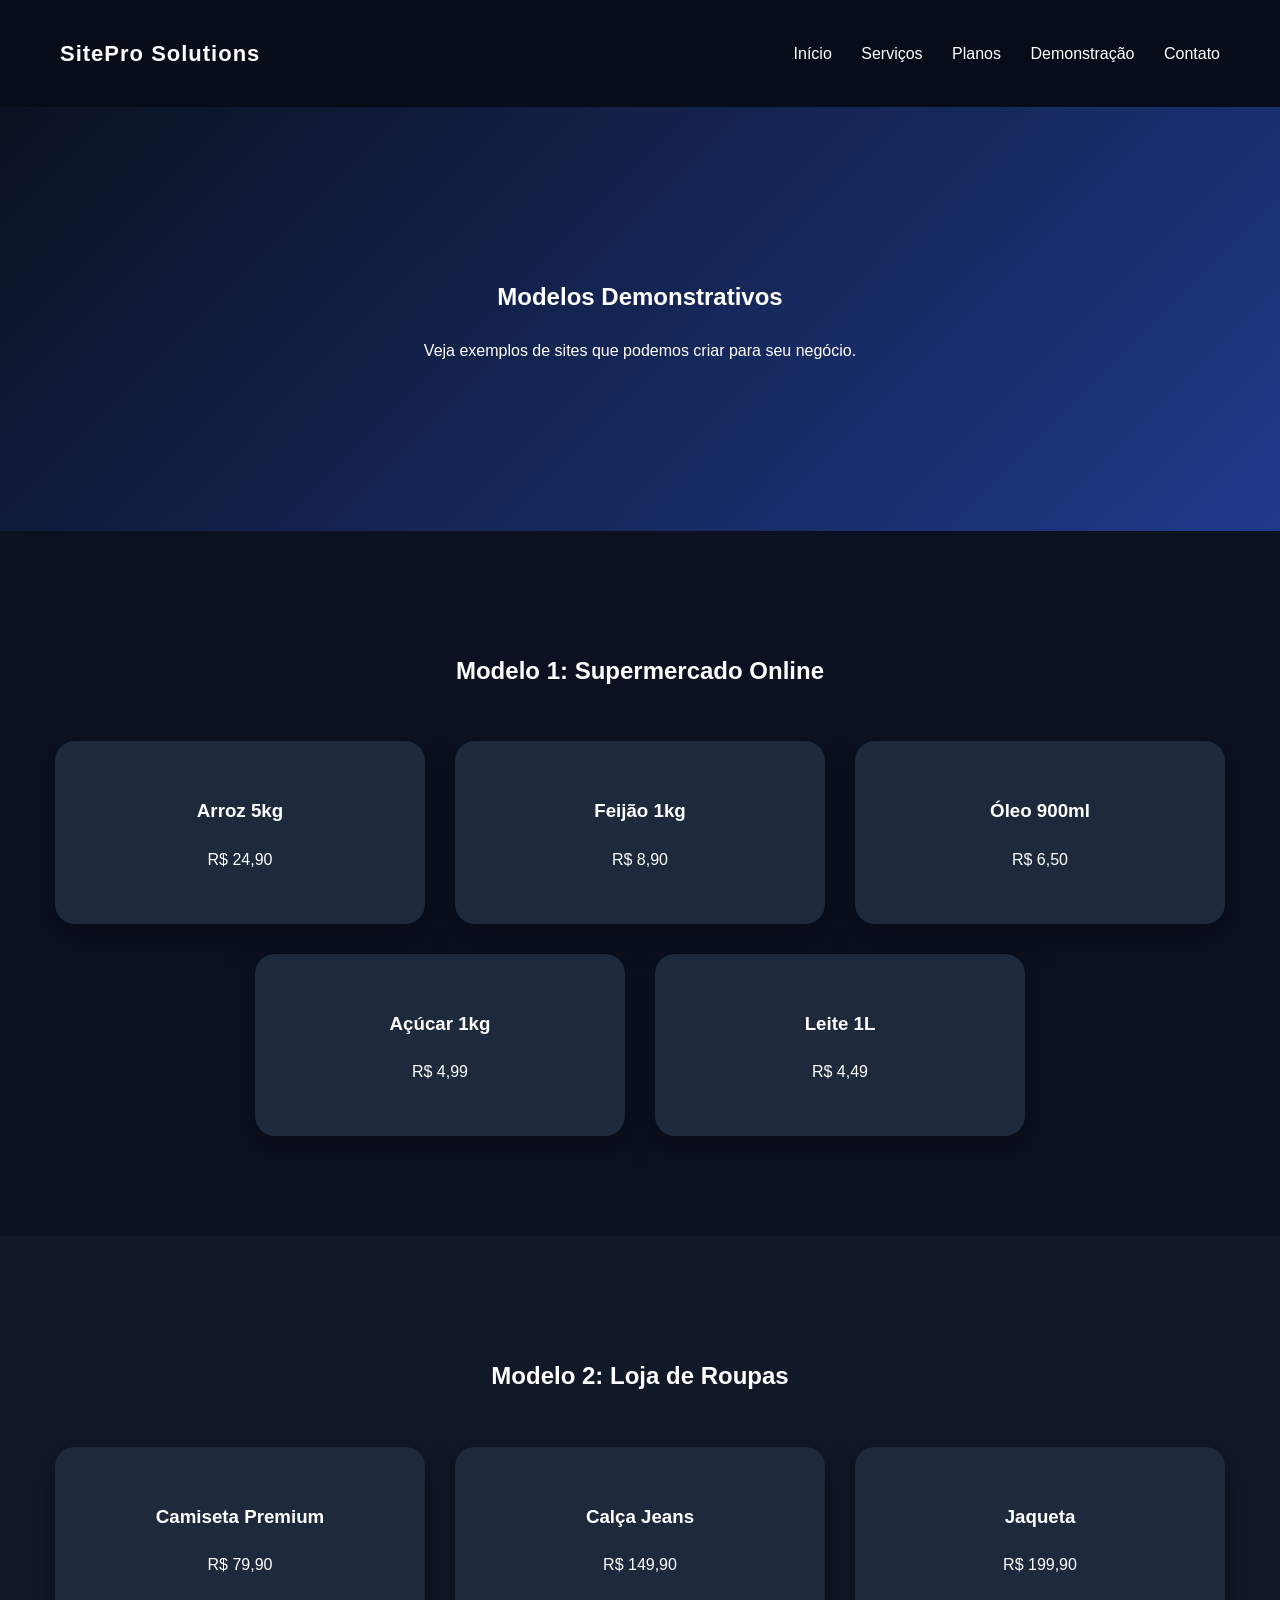
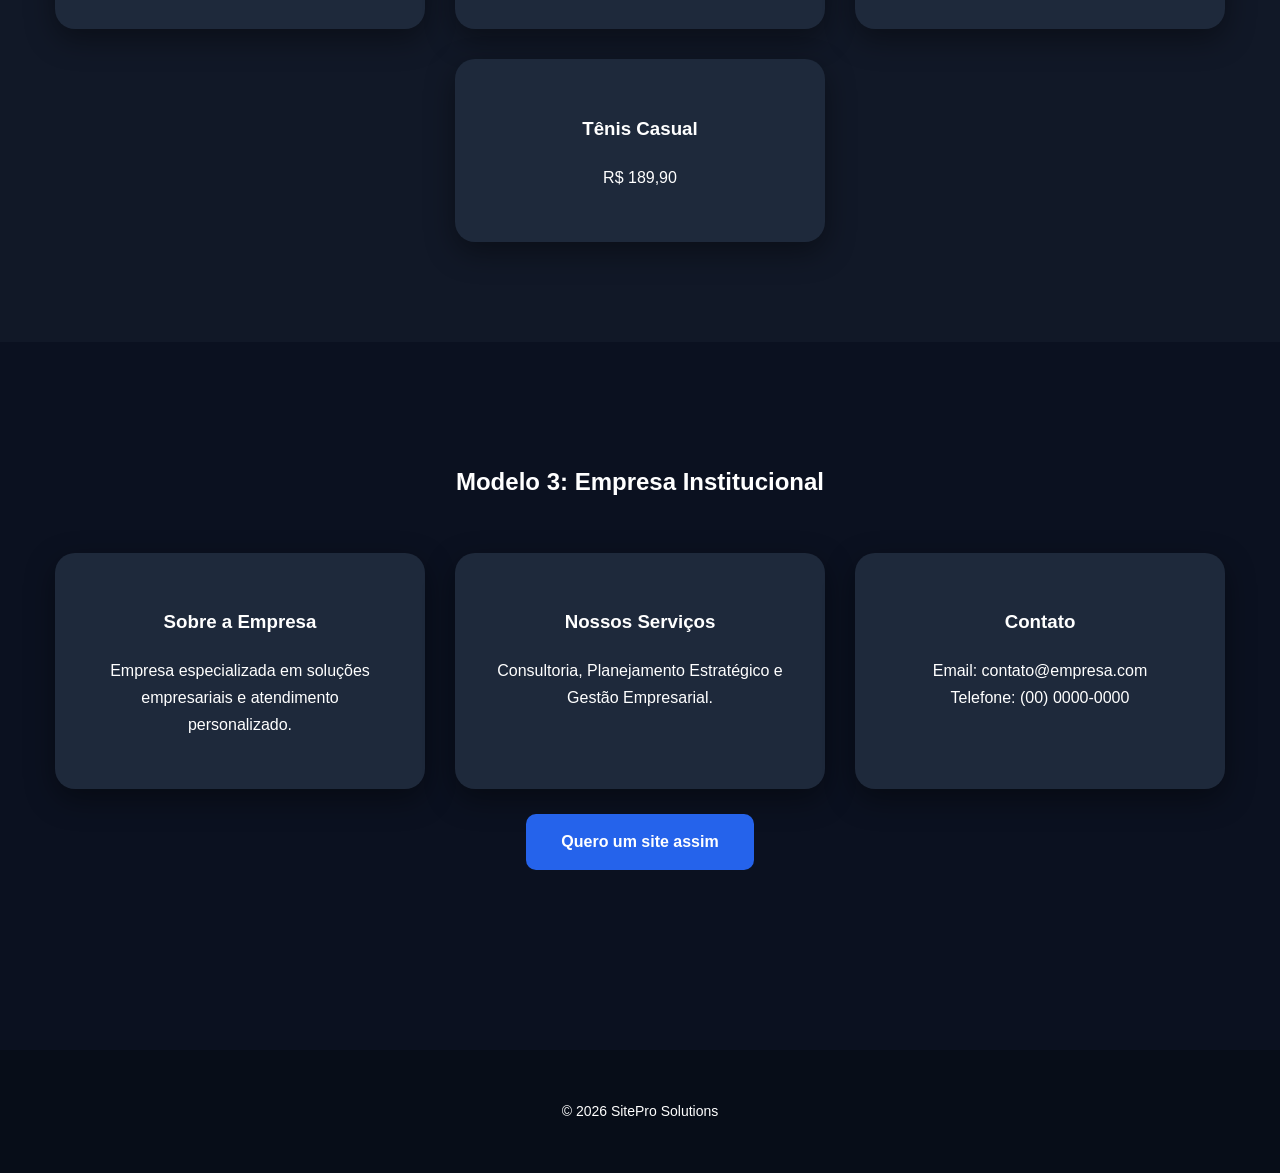
==== demonstracao.html @ 22ac793c "Add demonstracao.html with example site layouts" ====
<!DOCTYPE html>
<html>
<head>
<meta charset="UTF-8">
<title>Demonstrações - SitePro</title>
<link rel="stylesheet" href="style.css">
</head>
<body>

<header>
<h1>SitePro Solutions</h1>
<nav>
<a href="index.html">Início</a>
<a href="servicos.html">Serviços</a>
<a href="planos.html">Planos</a>
<a href="demonstracao.html">Demonstração</a>
<a href="contato.html">Contato</a>
</nav>
</header>

<section class="hero">
<h2>Modelos Demonstrativos</h2>
<p>Veja exemplos de sites que podemos criar para seu negócio.</p>
</section>

<!-- SUPERMERCADO -->
<section class="section">
<h2>Modelo 1: Supermercado Online</h2>

<div class="cards">
<div class="card"><h3>Arroz 5kg</h3><p>R$ 24,90</p></div>
<div class="card"><h3>Feijão 1kg</h3><p>R$ 8,90</p></div>
<div class="card"><h3>Óleo 900ml</h3><p>R$ 6,50</p></div>
<div class="card"><h3>Açúcar 1kg</h3><p>R$ 4,99</p></div>
<div class="card"><h3>Leite 1L</h3><p>R$ 4,49</p></div>
</div>

</section>

<!-- LOJA DE ROUPAS -->
<section class="section dark">
<h2>Modelo 2: Loja de Roupas</h2>

<div class="cards">
<div class="card"><h3>Camiseta Premium</h3><p>R$ 79,90</p></div>
<div class="card"><h3>Calça Jeans</h3><p>R$ 149,90</p></div>
<div class="card"><h3>Jaqueta</h3><p>R$ 199,90</p></div>
<div class="card"><h3>Tênis Casual</h3><p>R$ 189,90</p></div>
</div>

</section>

<!-- EMPRESA INSTITUCIONAL -->
<section class="section">
<h2>Modelo 3: Empresa Institucional</h2>

<div class="cards">
<div class="card">
<h3>Sobre a Empresa</h3>
<p>Empresa especializada em soluções empresariais e atendimento personalizado.</p>
</div>

<div class="card">
<h3>Nossos Serviços</h3>
<p>Consultoria, Planejamento Estratégico e Gestão Empresarial.</p>
</div>

<div class="card">
<h3>Contato</h3>
<p>Email: contato@empresa.com<br>Telefone: (00) 0000-0000</p>
</div>

</div>

<a href="contato.html" class="btn">Quero um site assim</a>

</section>

<footer>
© 2026 SitePro Solutions
</footer>

</body>
</html>
---- style.css ----
body{
margin:0;
font-family:'Segoe UI',Arial,sans-serif;
background:#0b1120;
color:white;
line-height:1.7;
}

header{
display:flex;
justify-content:space-between;
align-items:center;
padding:20px 60px;
background:#070d18;
position:sticky;
top:0;
z-index:1000;
}

header h1{
font-size:22px;
letter-spacing:1px;
}

nav a{
color:white;
margin-left:25px;
text-decoration:none;
font-weight:500;
transition:0.3s;
}

nav a:hover{
color:#3b82f6;
}

.hero{
text-align:center;
padding:150px 20px;
background:linear-gradient(135deg,#0b1120,#1e3a8a);
}

.section{
padding:100px 20px;
text-align:center;
}

.dark{
background:#111827;
}

.container{
max-width:1100px;
margin:auto;
}

.cards{
display:flex;
flex-wrap:wrap;
justify-content:center;
gap:30px;
margin-top:50px;
}

.card{
background:#1e293b;
padding:35px;
border-radius:20px;
width:300px;
transition:0.3s;
box-shadow:0 10px 30px rgba(0,0,0,0.4);
}

.card:hover{
transform:translateY(-12px);
background:#334155;
}

.btn{
display:inline-block;
padding:14px 35px;
background:#2563eb;
color:white;
text-decoration:none;
border-radius:10px;
margin-top:25px;
transition:0.3s;
font-weight:bold;
}

.btn:hover{
background:#1d4ed8;
}

ul{
list-style:none;
padding:0;
}

ul li{
margin:8px 0;
}

footer{
text-align:center;
padding:50px;
background:#070d18;
margin-top:80px;
font-size:14px;
}
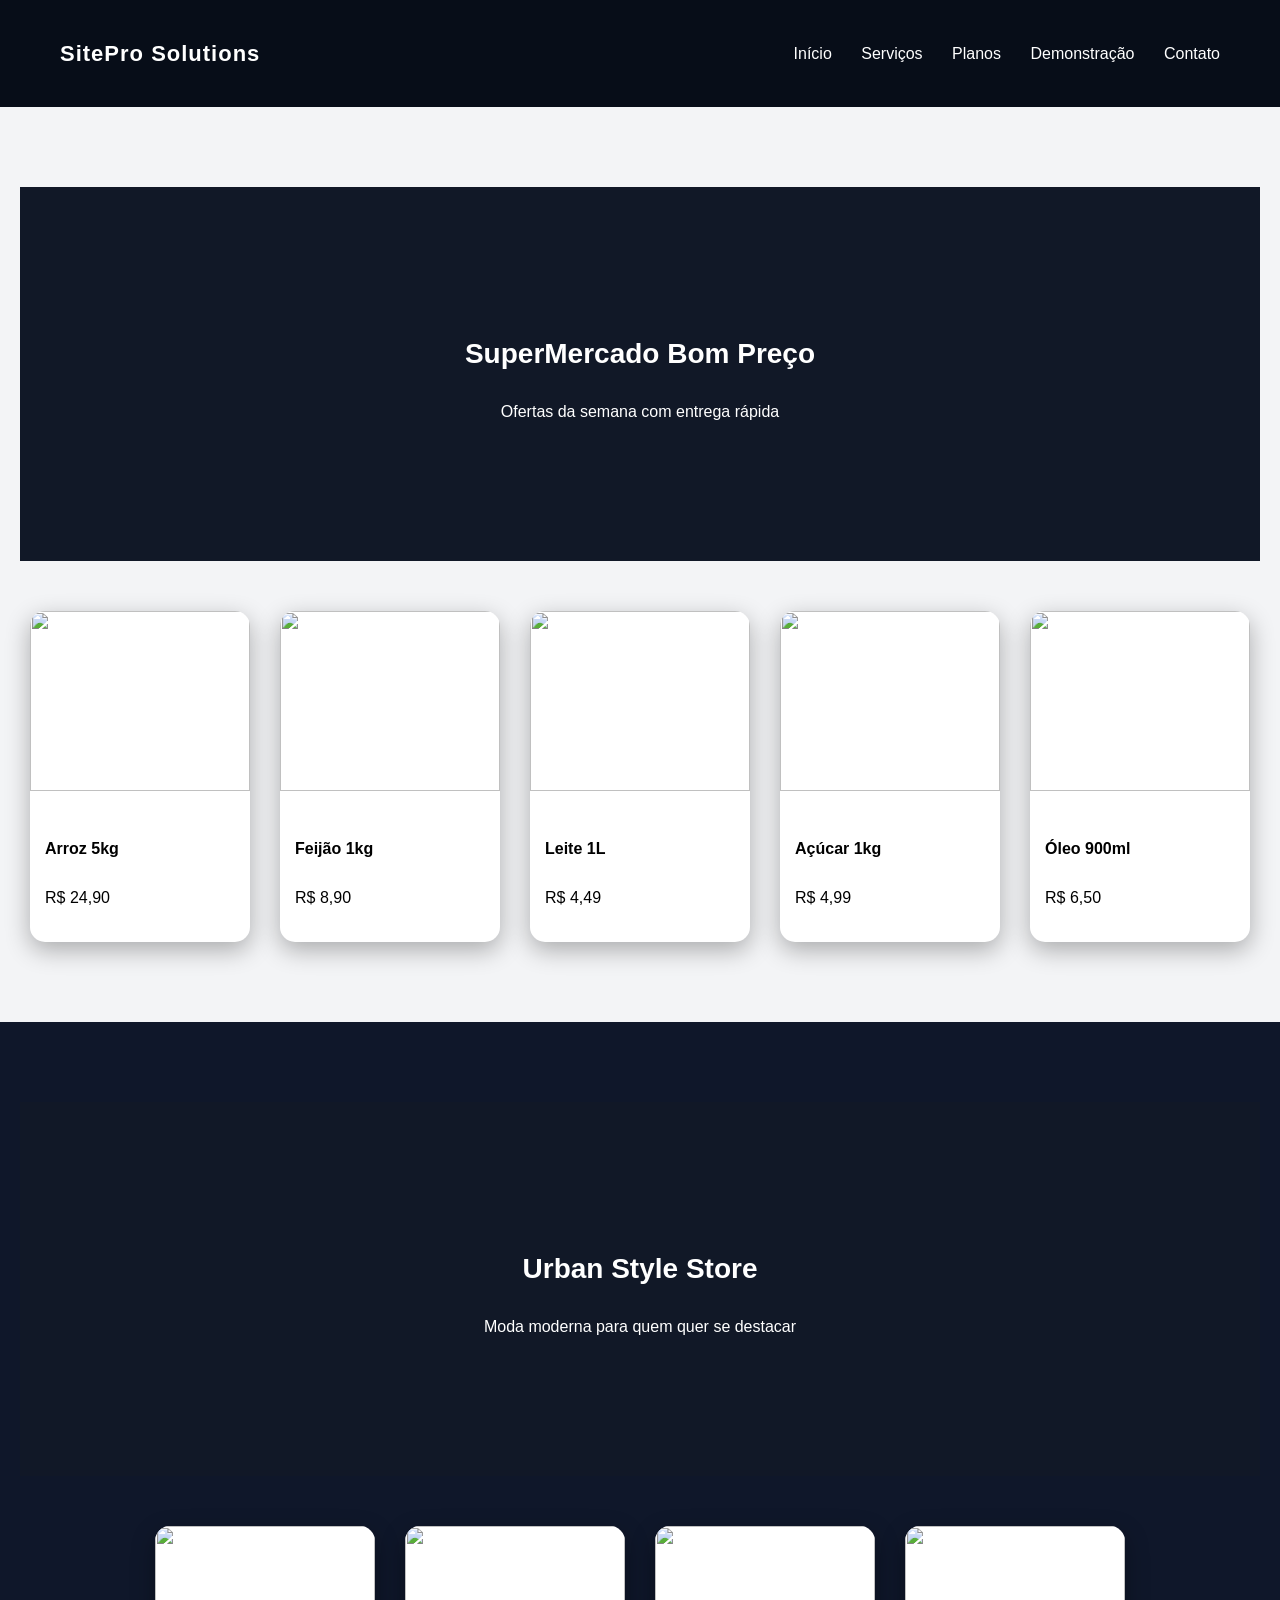
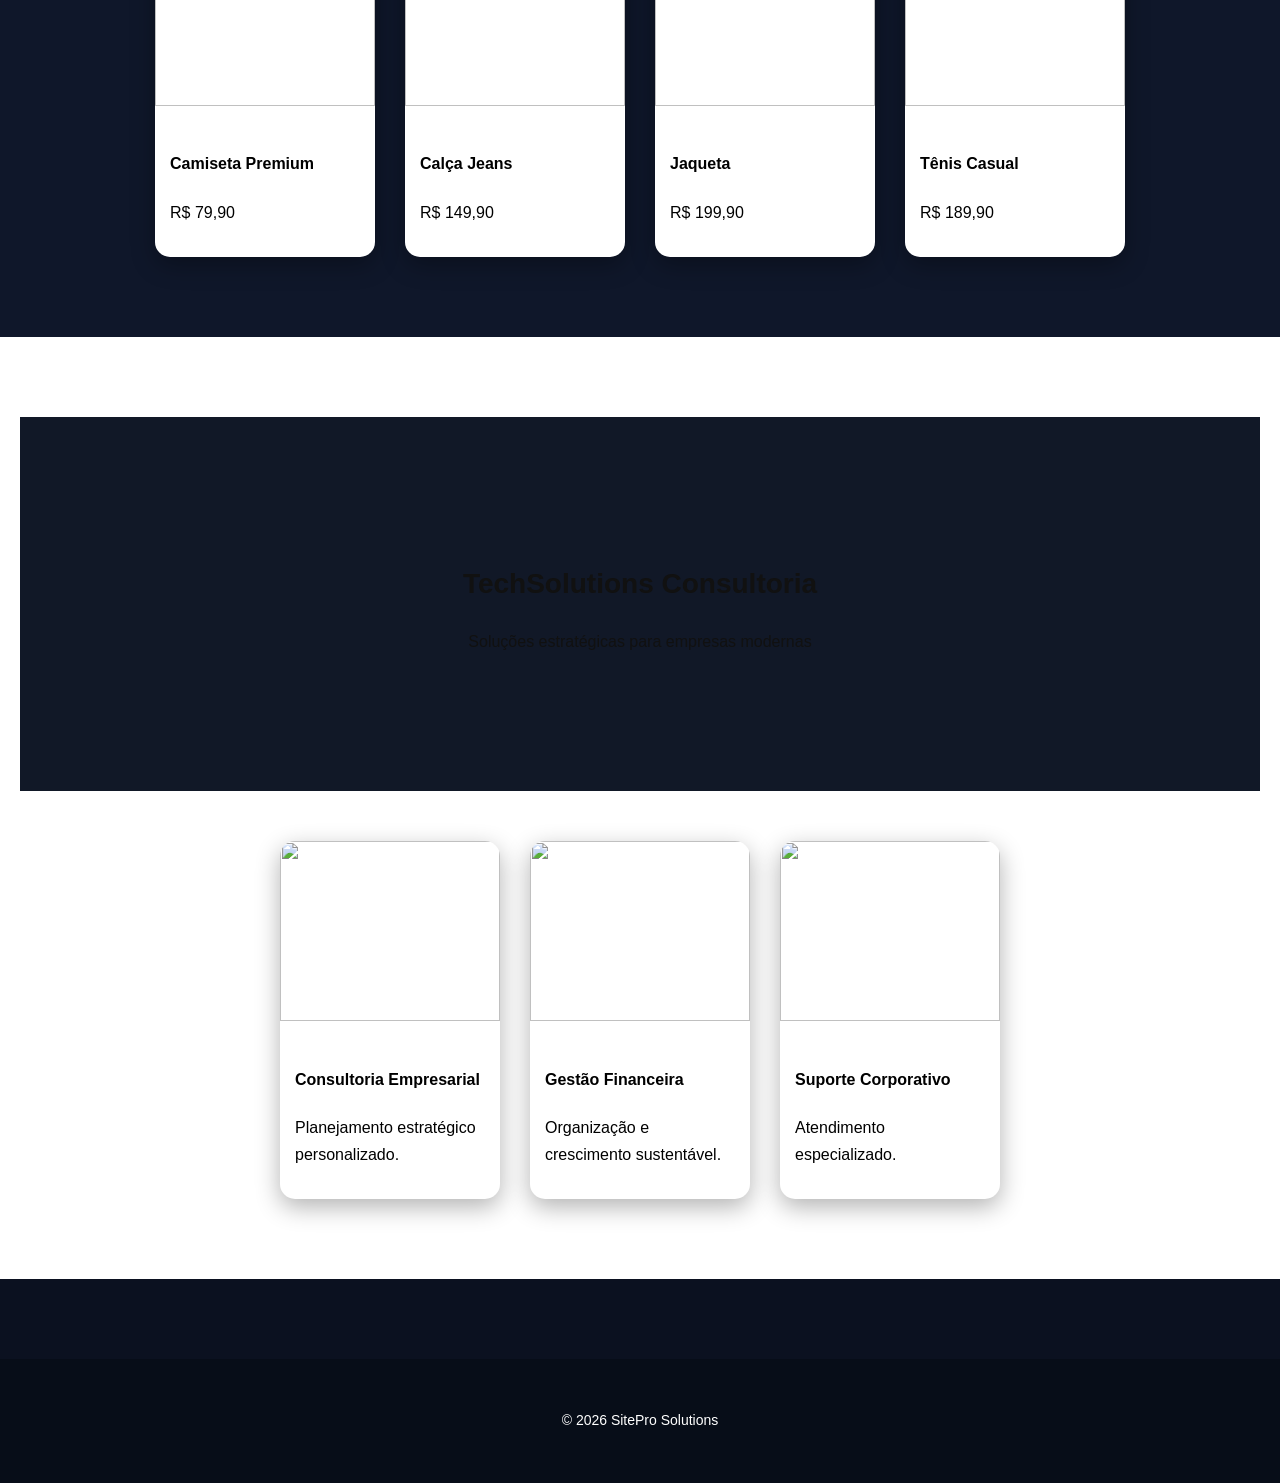
==== commit 9cbce823: "Enhance demonstracao.html with product sections Added product sections for Supermercado and Loja de " ====
--- a/demonstracao.html
+++ b/demonstracao.html
@@ -18,62 +18,139 @@
 </nav>
 </header>
 
-<section class="hero">
-<h2>Modelos Demonstrativos</h2>
-<p>Veja exemplos de sites que podemos criar para seu negócio.</p>
-</section>
+<!-- ================= SUPERMERCADO ================= -->
 
-<!-- SUPERMERCADO -->
-<section class="section">
-<h2>Modelo 1: Supermercado Online</h2>
-
-<div class="cards">
-<div class="card"><h3>Arroz 5kg</h3><p>R$ 24,90</p></div>
-<div class="card"><h3>Feijão 1kg</h3><p>R$ 8,90</p></div>
-<div class="card"><h3>Óleo 900ml</h3><p>R$ 6,50</p></div>
-<div class="card"><h3>Açúcar 1kg</h3><p>R$ 4,99</p></div>
-<div class="card"><h3>Leite 1L</h3><p>R$ 4,49</p></div>
+<section class="supermercado">
+<div class="demo-hero">
+<h2 class="demo-title">SuperMercado Bom Preço</h2>
+<p>Ofertas da semana com entrega rápida</p>
 </div>
 
-</section>
+<div class="product-grid">
 
-<!-- LOJA DE ROUPAS -->
-<section class="section dark">
-<h2>Modelo 2: Loja de Roupas</h2>
-
-<div class="cards">
-<div class="card"><h3>Camiseta Premium</h3><p>R$ 79,90</p></div>
-<div class="card"><h3>Calça Jeans</h3><p>R$ 149,90</p></div>
-<div class="card"><h3>Jaqueta</h3><p>R$ 199,90</p></div>
-<div class="card"><h3>Tênis Casual</h3><p>R$ 189,90</p></div>
+<div class="product">
+<img src="https://images.unsplash.com/photo-1586201375761-83865001e31c" alt="">
+<div class="product-info">
+<h4>Arroz 5kg</h4>
+<p>R$ 24,90</p>
+</div>
 </div>
 
-</section>
-
-<!-- EMPRESA INSTITUCIONAL -->
-<section class="section">
-<h2>Modelo 3: Empresa Institucional</h2>
-
-<div class="cards">
-<div class="card">
-<h3>Sobre a Empresa</h3>
-<p>Empresa especializada em soluções empresariais e atendimento personalizado.</p>
+<div class="product">
+<img src="https://images.unsplash.com/photo-1603048297172-c92544798d5a" alt="">
+<div class="product-info">
+<h4>Feijão 1kg</h4>
+<p>R$ 8,90</p>
+</div>
 </div>
 
-<div class="card">
-<h3>Nossos Serviços</h3>
-<p>Consultoria, Planejamento Estratégico e Gestão Empresarial.</p>
+<div class="product">
+<img src="https://images.unsplash.com/photo-1580910051074-3eb694886505" alt="">
+<div class="product-info">
+<h4>Leite 1L</h4>
+<p>R$ 4,49</p>
+</div>
 </div>
 
-<div class="card">
-<h3>Contato</h3>
-<p>Email: contato@empresa.com<br>Telefone: (00) 0000-0000</p>
+<div class="product">
+<img src="https://images.unsplash.com/photo-1615485737454-7d88e87d4f43" alt="">
+<div class="product-info">
+<h4>Açúcar 1kg</h4>
+<p>R$ 4,99</p>
+</div>
+</div>
+
+<div class="product">
+<img src="https://images.unsplash.com/photo-1598514982411-3e4a7c3c5c7d" alt="">
+<div class="product-info">
+<h4>Óleo 900ml</h4>
+<p>R$ 6,50</p>
+</div>
 </div>
 
 </div>
+</section>
 
-<a href="contato.html" class="btn">Quero um site assim</a>
+<!-- ================= LOJA DE ROUPAS ================= -->
 
+<section class="roupas">
+<div class="demo-hero">
+<h2 class="demo-title">Urban Style Store</h2>
+<p>Moda moderna para quem quer se destacar</p>
+</div>
+
+<div class="product-grid">
+
+<div class="product">
+<img src="https://images.unsplash.com/photo-1521572163474-6864f9cf17ab" alt="">
+<div class="product-info">
+<h4>Camiseta Premium</h4>
+<p>R$ 79,90</p>
+</div>
+</div>
+
+<div class="product">
+<img src="https://images.unsplash.com/photo-1541099649105-f69ad21f3246" alt="">
+<div class="product-info">
+<h4>Calça Jeans</h4>
+<p>R$ 149,90</p>
+</div>
+</div>
+
+<div class="product">
+<img src="https://images.unsplash.com/photo-1602810318383-e386cc2a3ccf" alt="">
+<div class="product-info">
+<h4>Jaqueta</h4>
+<p>R$ 199,90</p>
+</div>
+</div>
+
+<div class="product">
+<img src="https://images.unsplash.com/photo-1542291026-7eec264c27ff" alt="">
+<div class="product-info">
+<h4>Tênis Casual</h4>
+<p>R$ 189,90</p>
+</div>
+</div>
+
+</div>
+</section>
+
+<!-- ================= EMPRESA INSTITUCIONAL ================= -->
+
+<section class="empresa">
+<div class="demo-hero">
+<h2 class="demo-title">TechSolutions Consultoria</h2>
+<p>Soluções estratégicas para empresas modernas</p>
+</div>
+
+<div class="product-grid">
+
+<div class="product">
+<img src="https://images.unsplash.com/photo-1556761175-4b46a572b786" alt="">
+<div class="product-info">
+<h4>Consultoria Empresarial</h4>
+<p>Planejamento estratégico personalizado.</p>
+</div>
+</div>
+
+<div class="product">
+<img src="https://images.unsplash.com/photo-1554224155-8d04cb21cd6c" alt="">
+<div class="product-info">
+<h4>Gestão Financeira</h4>
+<p>Organização e crescimento sustentável.</p>
+</div>
+</div>
+
+<div class="product">
+<img src="https://images.unsplash.com/photo-1521790797524-b2497295b8a0" alt="">
+<div class="product-info">
+<h4>Suporte Corporativo</h4>
+<p>Atendimento especializado.</p>
+</div>
+</div>
+
+</div>
 </section>
 
 <footer>
--- a/style.css
+++ b/style.css
@@ -108,3 +108,61 @@
 margin-top:80px;
 font-size:14px;
 }
+.demo-hero{
+padding:120px 20px;
+text-align:center;
+background:#111827;
+}
+
+.demo-title{
+font-size:28px;
+margin-bottom:20px;
+}
+
+.product-grid{
+display:flex;
+flex-wrap:wrap;
+justify-content:center;
+gap:30px;
+margin-top:50px;
+}
+
+.product{
+background:white;
+color:black;
+width:220px;
+border-radius:15px;
+overflow:hidden;
+box-shadow:0 8px 25px rgba(0,0,0,0.3);
+transition:0.3s;
+}
+
+.product img{
+width:100%;
+height:180px;
+object-fit:cover;
+}
+
+.product-info{
+padding:15px;
+}
+
+.product:hover{
+transform:translateY(-8px);
+}
+
+.supermercado{
+background:#f3f4f6;
+padding:80px 20px;
+}
+
+.roupas{
+background:#0f172a;
+padding:80px 20px;
+}
+
+.empresa{
+background:#ffffff;
+color:#111;
+padding:80px 20px;
+}
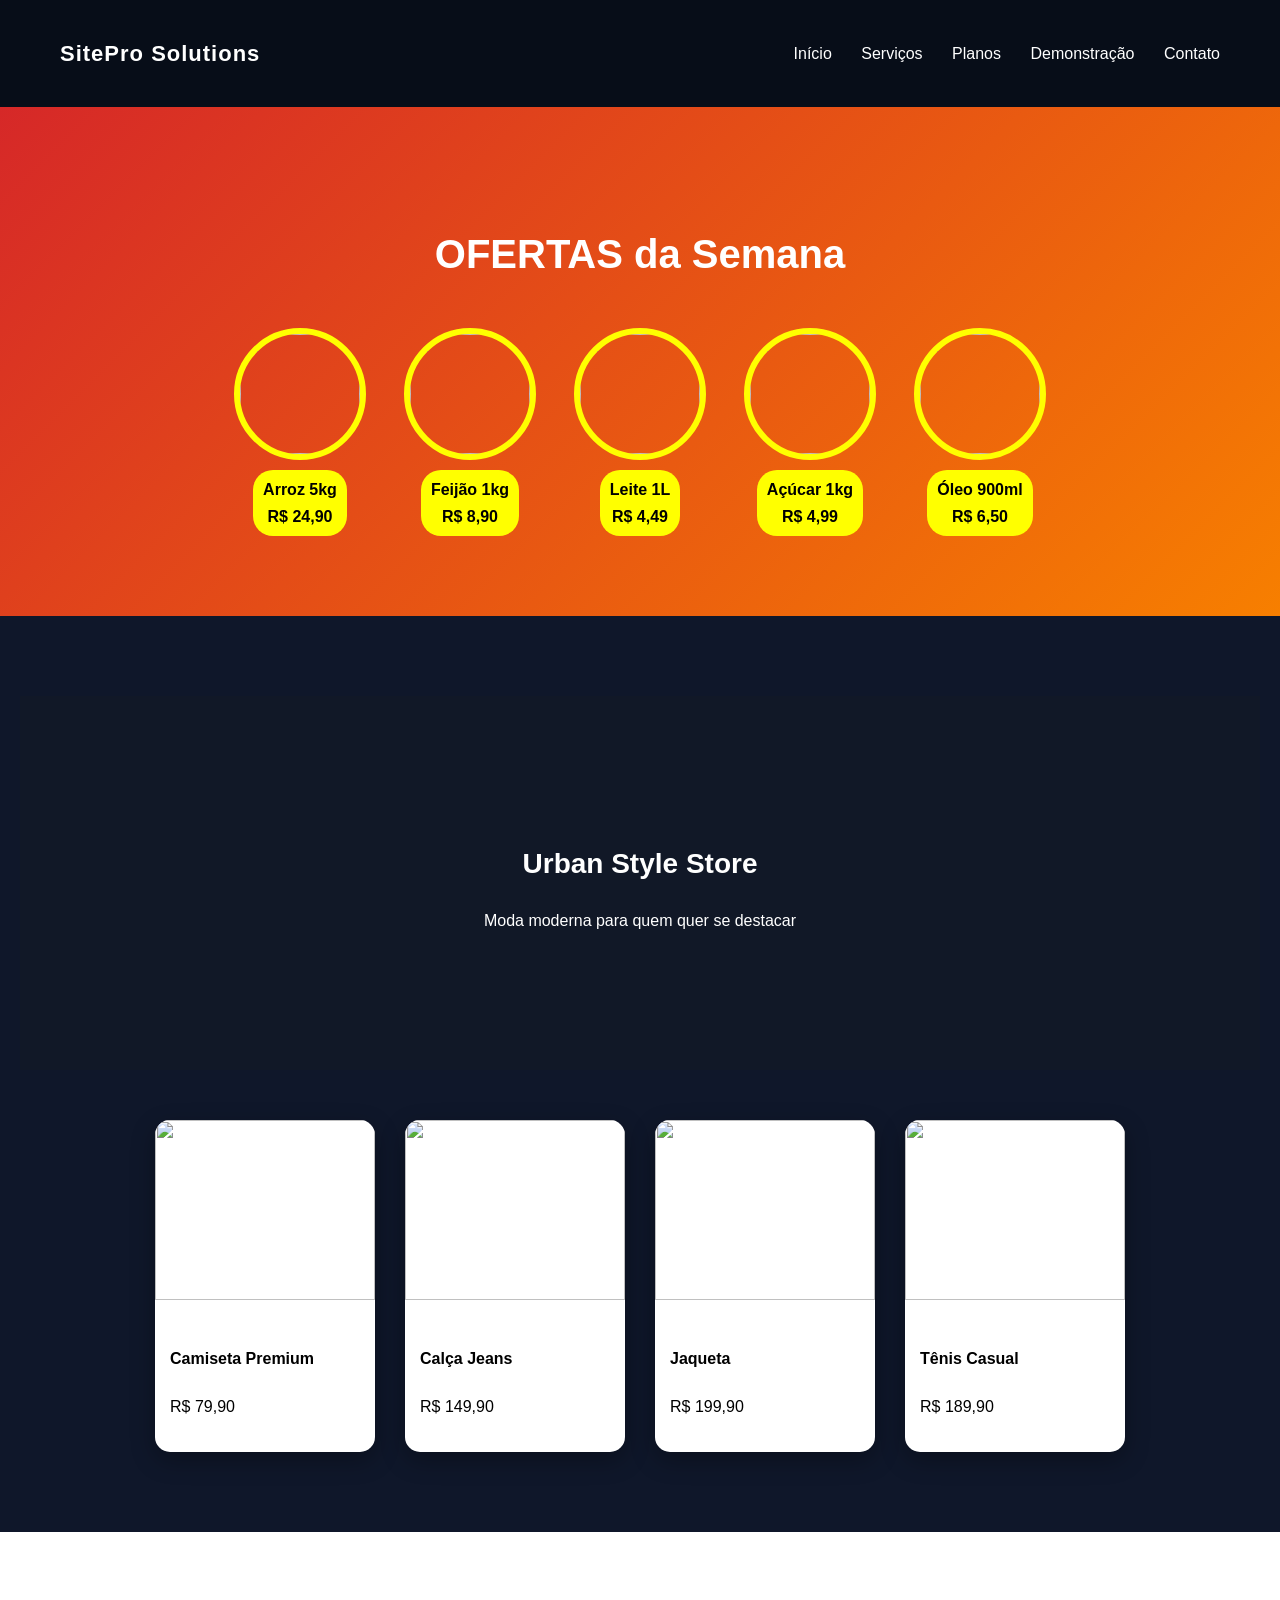
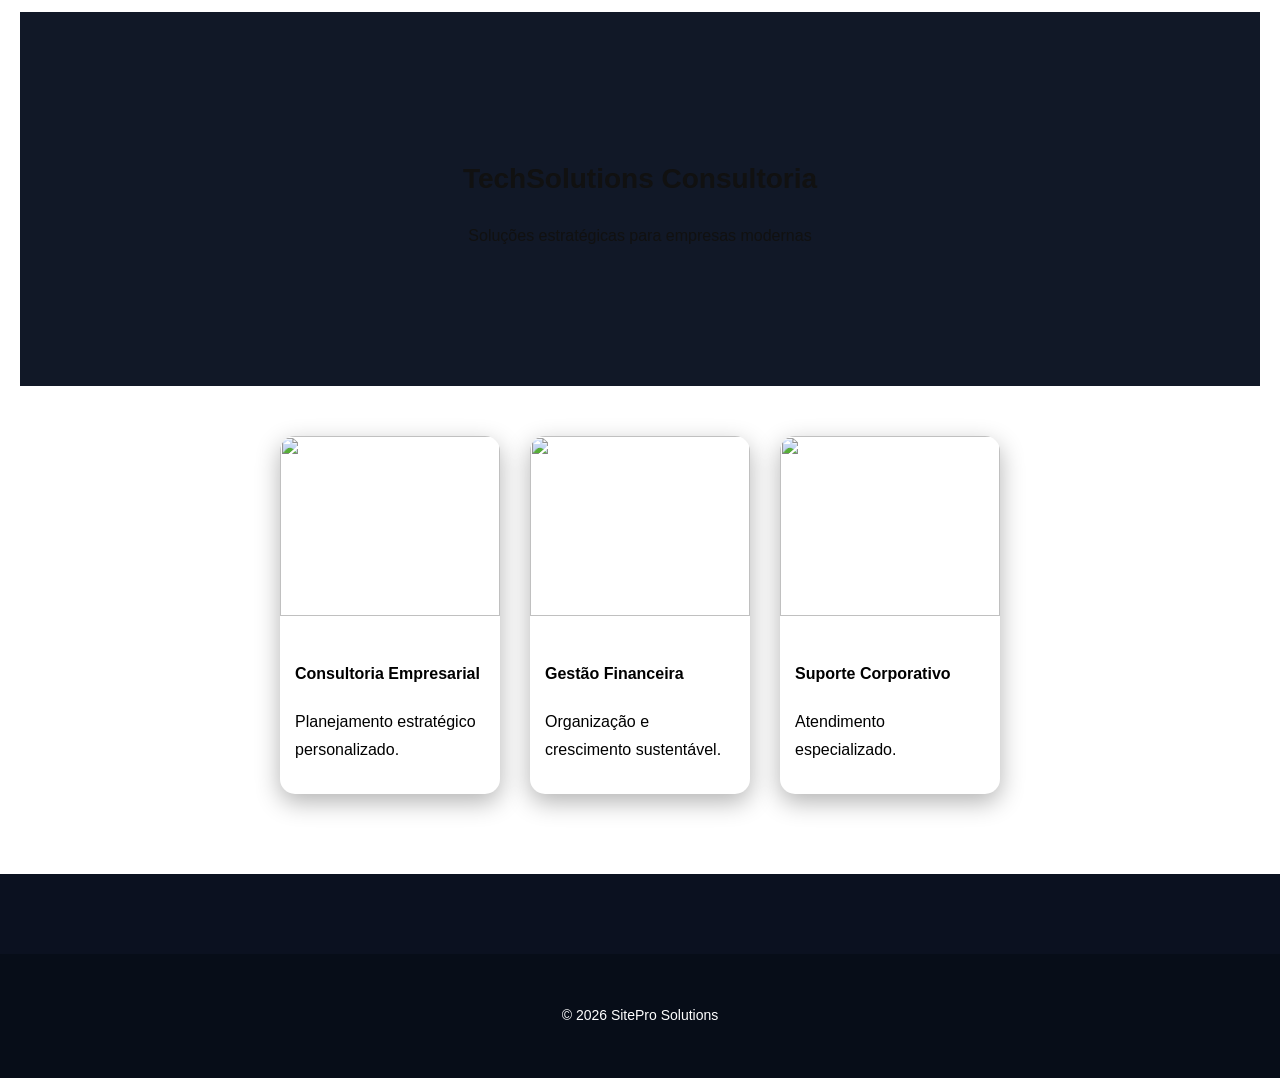
==== commit 22238b16: "Add offers section for supermarket products Added product offers section with details and images." ====
--- a/demonstracao.html
+++ b/demonstracao.html
@@ -20,55 +20,49 @@
 
 <!-- ================= SUPERMERCADO ================= -->
 
-<section class="supermercado">
-<div class="demo-hero">
-<h2 class="demo-title">SuperMercado Bom Preço</h2>
-<p>Ofertas da semana com entrega rápida</p>
+<section class="ofertas">
+
+<h2>OFERTAS da Semana</h2>
+
+<div class="grid-ofertas">
+
+<div class="item-oferta">
+<div class="foto-produto">
+<img src="https://images.unsplash.com/photo-1586201375761-83865001e31c">
+</div>
+<div class="preco">Arroz 5kg<br>R$ 24,90</div>
 </div>
 
-<div class="product-grid">
-
-<div class="product">
-<img src="https://images.unsplash.com/photo-1586201375761-83865001e31c" alt="">
-<div class="product-info">
-<h4>Arroz 5kg</h4>
-<p>R$ 24,90</p>
+<div class="item-oferta">
+<div class="foto-produto">
+<img src="https://images.unsplash.com/photo-1603048297172-c92544798d5a">
 </div>
+<div class="preco">Feijão 1kg<br>R$ 8,90</div>
 </div>
 
-<div class="product">
-<img src="https://images.unsplash.com/photo-1603048297172-c92544798d5a" alt="">
-<div class="product-info">
-<h4>Feijão 1kg</h4>
-<p>R$ 8,90</p>
+<div class="item-oferta">
+<div class="foto-produto">
+<img src="https://images.unsplash.com/photo-1580910051074-3eb694886505">
 </div>
+<div class="preco">Leite 1L<br>R$ 4,49</div>
 </div>
 
-<div class="product">
-<img src="https://images.unsplash.com/photo-1580910051074-3eb694886505" alt="">
-<div class="product-info">
-<h4>Leite 1L</h4>
-<p>R$ 4,49</p>
+<div class="item-oferta">
+<div class="foto-produto">
+<img src="https://images.unsplash.com/photo-1615485737454-7d88e87d4f43">
 </div>
+<div class="preco">Açúcar 1kg<br>R$ 4,99</div>
 </div>
 
-<div class="product">
-<img src="https://images.unsplash.com/photo-1615485737454-7d88e87d4f43" alt="">
-<div class="product-info">
-<h4>Açúcar 1kg</h4>
-<p>R$ 4,99</p>
+<div class="item-oferta">
+<div class="foto-produto">
+<img src="https://images.unsplash.com/photo-1598514982411-3e4a7c3c5c7d">
 </div>
-</div>
-
-<div class="product">
-<img src="https://images.unsplash.com/photo-1598514982411-3e4a7c3c5c7d" alt="">
-<div class="product-info">
-<h4>Óleo 900ml</h4>
-<p>R$ 6,50</p>
-</div>
+<div class="preco">Óleo 900ml<br>R$ 6,50</div>
 </div>
 
 </div>
+
 </section>
 
 <!-- ================= LOJA DE ROUPAS ================= -->
--- a/style.css
+++ b/style.css
@@ -166,3 +166,50 @@
 color:#111;
 padding:80px 20px;
 }
+.ofertas{
+background:linear-gradient(135deg,#d62828,#f77f00);
+padding:80px 20px;
+text-align:center;
+color:white;
+}
+
+.ofertas h2{
+font-size:40px;
+margin-bottom:40px;
+}
+
+.grid-ofertas{
+display:flex;
+flex-wrap:wrap;
+justify-content:center;
+gap:30px;
+}
+
+.item-oferta{
+width:140px;
+}
+
+.foto-produto{
+width:120px;
+height:120px;
+border-radius:50%;
+overflow:hidden;
+border:6px solid yellow;
+margin:auto;
+}
+
+.foto-produto img{
+width:100%;
+height:100%;
+object-fit:cover;
+}
+
+.preco{
+background:yellow;
+color:black;
+font-weight:bold;
+padding:6px 10px;
+border-radius:20px;
+margin-top:10px;
+display:inline-block;
+}
